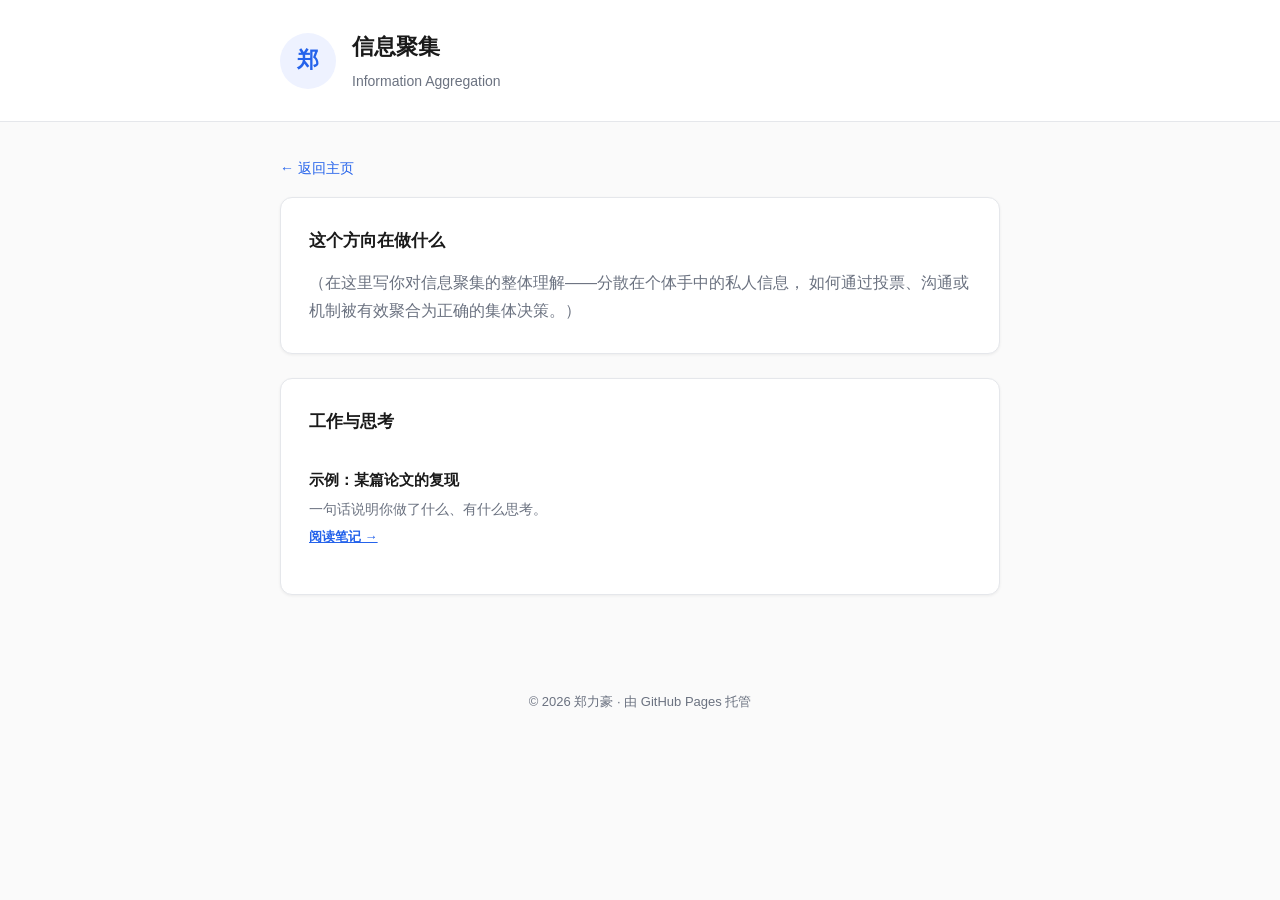
==== information-aggregation.html @ 107d2930 "Add files via upload" ====
<!DOCTYPE html>
<html lang="zh-CN">
<head>
  <meta charset="UTF-8">
  <meta name="viewport" content="width=device-width, initial-scale=1.0">
  <title>信息聚集 · 郑力豪</title>
  <link rel="stylesheet" href="style.css">
</head>
<body>

  <header class="site-header">
    <div class="header-inner">
      <a class="avatar" href="index.html" aria-label="返回首页">
        <span class="avatar-initial">郑</span>
        <!-- 想用照片时，换成：<img src="avatar.jpg" alt="郑力豪的头像"> -->
      </a>
      <div class="header-text">
        <h1>信息聚集</h1>
        <p class="subtitle">Information Aggregation</p>
      </div>
    </div>
  </header>

  <main class="container">
    <a class="back" href="index.html">← 返回主页</a>

    <section class="intro">
      <h2>这个方向在做什么</h2>
      <p>
        （在这里写你对信息聚集的整体理解——分散在个体手中的私人信息，
        如何通过投票、沟通或机制被有效聚合为正确的集体决策。）
      </p>
    </section>

    <section class="works">
      <h2>工作与思考</h2>
      <ul class="work-list">

        <!-- 复制下面一整块 <li>…</li> 即可新增一条 -->
        <li class="work-item">
          <h3>示例：某篇论文的复现</h3>
          <p>一句话说明你做了什么、有什么思考。</p>
          <a href="#">阅读笔记 →</a>
        </li>

      </ul>
    </section>
  </main>

  <footer class="site-footer">
    <p>© 2026 郑力豪 · 由 GitHub Pages 托管</p>
  </footer>

</body>
</html>
---- style.css ----
:root {
  --bg: #fafafa;
  --card: #ffffff;
  --text: #1a1a1a;
  --muted: #6b7280;
  --accent: #2563eb;
  --accent-soft: #eef2ff;
  --border: #e5e7eb;
  --radius: 12px;
  --maxw: 760px;
  --shadow: 0 1px 3px rgba(0, 0, 0, .06);
}

* { box-sizing: border-box; margin: 0; padding: 0; }

body {
  font-family: -apple-system, BlinkMacSystemFont, "Segoe UI", "PingFang SC",
               "Hiragino Sans GB", "Microsoft YaHei", sans-serif;
  background: var(--bg);
  color: var(--text);
  line-height: 1.75;
  -webkit-font-smoothing: antialiased;
}

a { color: var(--accent); }

/* ===== 顶栏：左上角头像 ===== */
.site-header {
  background: var(--card);
  border-bottom: 1px solid var(--border);
}
.header-inner {
  max-width: var(--maxw);
  margin: 0 auto;
  padding: 28px 20px;
  display: flex;
  align-items: center;
  gap: 16px;
}
.avatar {
  flex-shrink: 0;
  width: 56px;
  height: 56px;
  border-radius: 50%;
  background: var(--accent-soft);
  color: var(--accent);
  display: flex;
  align-items: center;
  justify-content: center;
  font-size: 22px;
  font-weight: 700;
  text-decoration: none;
  overflow: hidden;
}
.avatar img { width: 100%; height: 100%; object-fit: cover; }
.header-text h1 { font-size: 22px; font-weight: 700; }
.header-text .subtitle { color: var(--muted); font-size: 14px; margin-top: 2px; }

/* ===== 主体 ===== */
.container { max-width: var(--maxw); margin: 0 auto; padding: 32px 20px 48px; }

section {
  background: var(--card);
  border: 1px solid var(--border);
  border-radius: var(--radius);
  padding: 28px;
  margin-bottom: 24px;
  box-shadow: var(--shadow);
}
section h2 {
  font-size: 17px;
  margin-bottom: 14px;
}
section p { color: var(--muted); }

/* ===== 研究兴趣卡片 ===== */
.interest-grid {
  display: grid;
  grid-template-columns: repeat(auto-fill, minmax(220px, 1fr));
  gap: 16px;
}
.interest-card {
  display: flex;
  flex-direction: column;
  border: 1px solid var(--border);
  border-radius: var(--radius);
  padding: 20px;
  text-decoration: none;
  color: var(--text);
  background: #fafbfc;
  transition: transform .15s, box-shadow .15s, border-color .15s;
}
.interest-card:hover {
  transform: translateY(-2px);
  box-shadow: 0 4px 12px rgba(0, 0, 0, .08);
  border-color: var(--accent);
}
.interest-card h3 { font-size: 16px; margin-bottom: 6px; }
.interest-card p { font-size: 14px; color: var(--muted); margin-bottom: 12px; }
.card-link { font-size: 13px; font-weight: 600; color: var(--accent); }

/* ===== 工作列表 ===== */
.back { display: inline-block; margin-bottom: 16px; font-size: 14px; text-decoration: none; }
.work-list { list-style: none; }
.work-item {
  padding: 16px 0;
  border-bottom: 1px solid var(--border);
}
.work-item:last-child { border-bottom: none; }
.work-item h3 { font-size: 15px; margin-bottom: 4px; }
.work-item p { font-size: 14px; color: var(--muted); }
.work-item a { font-size: 13px; font-weight: 600; }

/* ===== footer ===== */
.site-footer {
  text-align: center;
  color: var(--muted);
  font-size: 13px;
  padding: 24px 20px 48px;
}

/* 响应式 */
@media (max-width: 560px) {
  .header-inner { flex-direction: column; text-align: center; }
  .interest-grid { grid-template-columns: 1fr; }
}
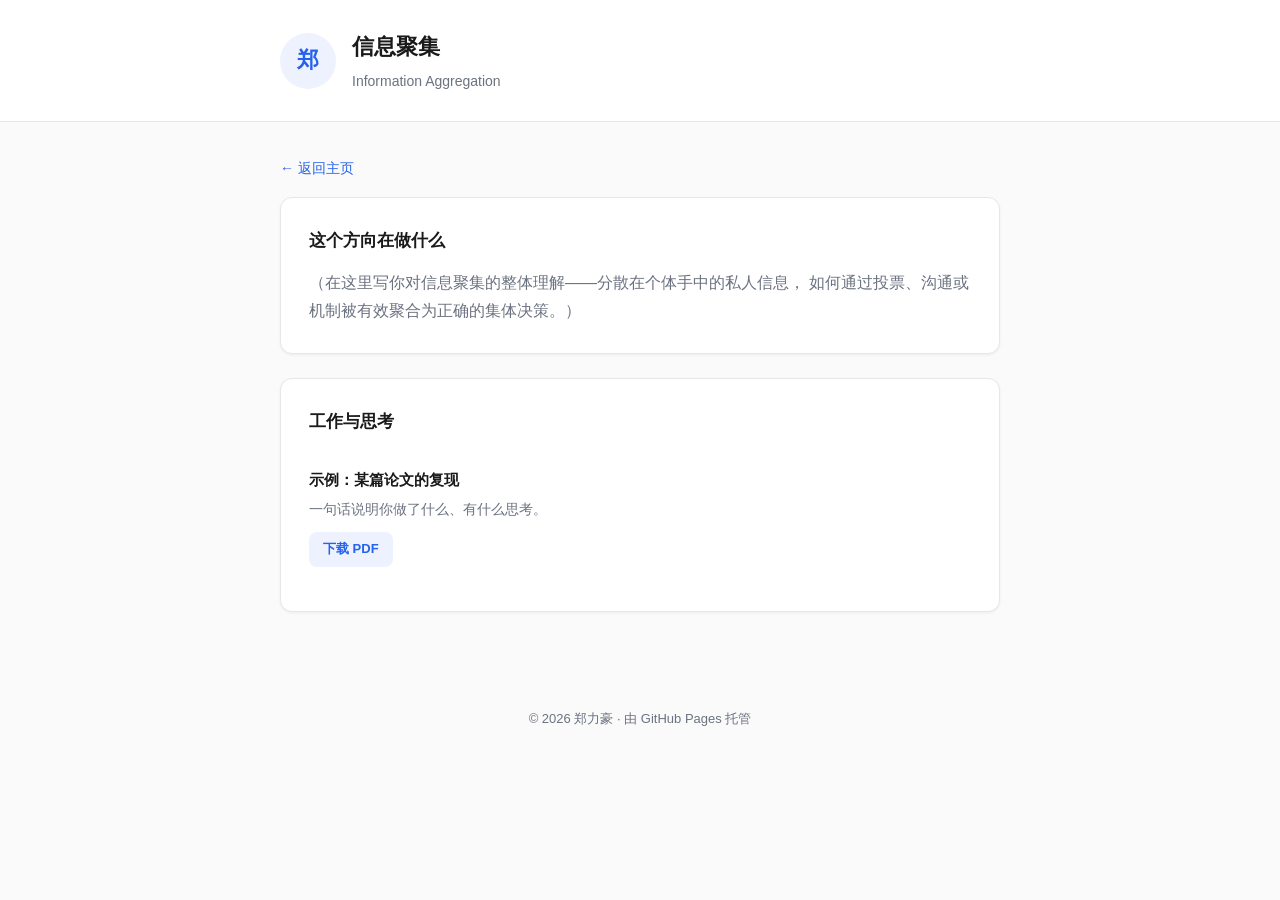
==== commit ad68ac94: "Add files via upload" ====
--- a/information-aggregation.html
+++ b/information-aggregation.html
@@ -36,11 +36,14 @@
       <h2>工作与思考</h2>
       <ul class="work-list">
 
-        <!-- 复制下面一整块 <li>…</li> 即可新增一条 -->
+        <!-- 复制下面一整块 <li>…</li> 即可新增一条；
+             把 href="文件名.pdf" 换成你上传的文件名 -->
         <li class="work-item">
           <h3>示例：某篇论文的复现</h3>
           <p>一句话说明你做了什么、有什么思考。</p>
-          <a href="#">阅读笔记 →</a>
+          <div class="file-links">
+            <a class="file-btn" href="示例文件.pdf" download>下载 PDF</a>
+          </div>
         </li>
 
       </ul>
--- a/style.css
+++ b/style.css
@@ -111,6 +111,21 @@
 .work-item p { font-size: 14px; color: var(--muted); }
 .work-item a { font-size: 13px; font-weight: 600; }
 
+/* ===== 文件下载按钮 ===== */
+.file-links { display: flex; flex-wrap: wrap; gap: 8px; margin-top: 10px; }
+.file-btn {
+  display: inline-block;
+  background: var(--accent-soft);
+  color: var(--accent);
+  text-decoration: none;
+  font-size: 13px;
+  font-weight: 600;
+  padding: 6px 14px;
+  border-radius: 8px;
+  transition: opacity .15s;
+}
+.file-btn:hover { opacity: .8; }
+
 /* ===== footer ===== */
 .site-footer {
   text-align: center;
